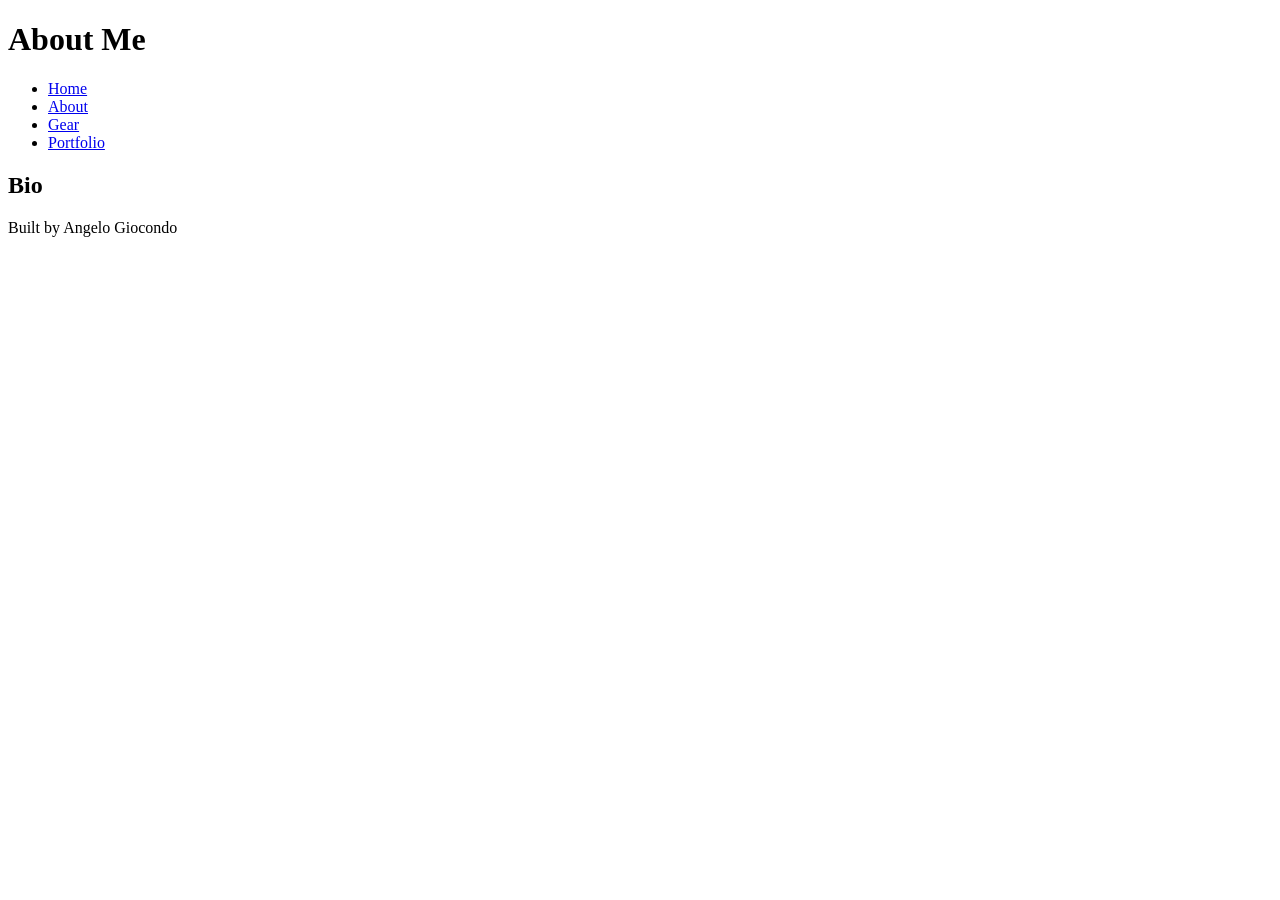
==== about.html @ 722ee376 "html basics all content necessary for code-along" ====
<!DOCTYPE html>
<html lang="en">
<head>
    <meta charset="UTF-8">
    <meta name="viewport" content="width=device-width, initial-scale=1.0">
    <title>About Me</title>
</head>
<body>
    <header>
        <h1>About Me</h1>
    </header>
    <nav>
        <ul>
            <li><a href="index.html">Home</a></li>
            <li><a href="about.html">About</a></li>
            <li><a href="gear.html">Gear</a></li>
            <li><a href="photos.html">Portfolio</a></li>
        </ul>
    </nav>
    <main>
        <h2>Bio</h2>
    </main>
    <footer>
        <p>Built by Angelo Giocondo</p>
    </footer>
</body>
</html>
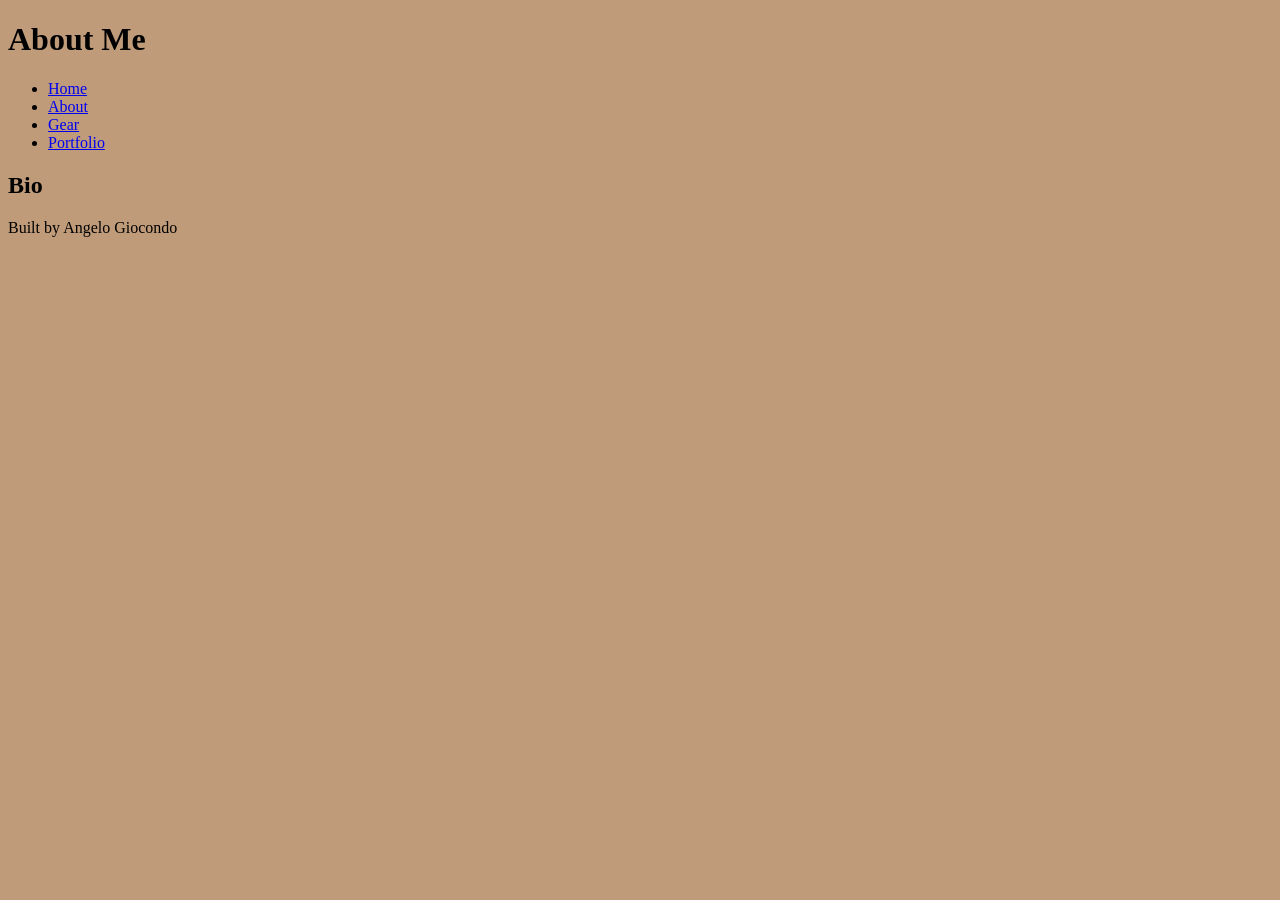
==== commit a9515412: "css base added base css and color palette added and linked to all html tabs." ====
--- a/about.html
+++ b/about.html
@@ -3,6 +3,7 @@
 <head>
     <meta charset="UTF-8">
     <meta name="viewport" content="width=device-width, initial-scale=1.0">
+    <link rel="stylesheet" href="styles.css">
     <title>About Me</title>
 </head>
 <body>
--- a/styles.css
+++ b/styles.css
@@ -0,0 +1,15 @@
+/* CSS by Angelo Giocondo */
+/* Color Pallete 
+
+sage green= #555934
+off white= #F2E6D8
+beige= #BF9B7A
+light brown= #8C5B3E
+dark brown= #593E2E
+
+*/
+
+/* GLOBAL (base) MOBILE FIRST */
+body {
+    background-color: #BF9B7A;
+}
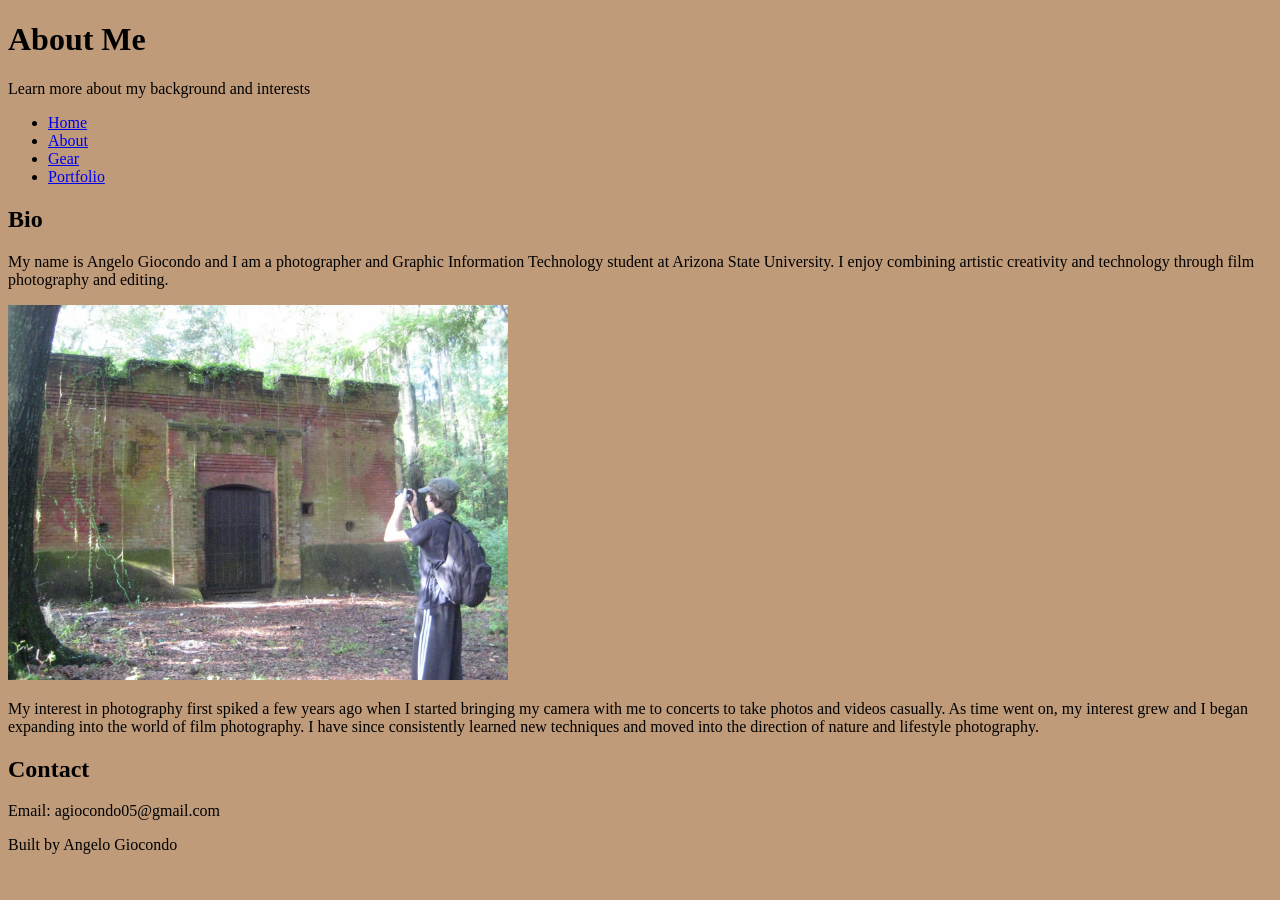
==== commit 377ce11b: "photos added, html finished I added all of the photos i wanted for my gallery, home page, and about." ====
--- a/about.html
+++ b/about.html
@@ -9,17 +9,34 @@
 <body>
     <header>
         <h1>About Me</h1>
+        <p>Learn more about my background and interests</p>
     </header>
     <nav>
         <ul>
             <li><a href="index.html">Home</a></li>
             <li><a href="about.html">About</a></li>
             <li><a href="gear.html">Gear</a></li>
-            <li><a href="photos.html">Portfolio</a></li>
+            <li><a href="gallery.html">Portfolio</a></li>
         </ul>
     </nav>
     <main>
         <h2>Bio</h2>
+
+         <p>My name is Angelo Giocondo and I am a photographer and Graphic Information Technology student at Arizona State University. I enjoy combining artistic creativity and technology through film photography and editing.</p>
+
+        
+        <img src="images/about.jpg"
+        width="500"
+        alt="Digital photo of Angelo Giocondo shooting in the woods">
+
+       
+        <p>My interest in photography first spiked a few years ago when I started bringing my camera with me to concerts to take photos and videos casually. As time went on, my interest grew and I began expanding into the world of film photography. I have since consistently learned new techniques and moved into the direction of nature and lifestyle photography.</p>
+
+        <section>
+            <h2>Contact</h2>
+
+            <p>Email: agiocondo05@gmail.com</p>
+        </section>
     </main>
     <footer>
         <p>Built by Angelo Giocondo</p>
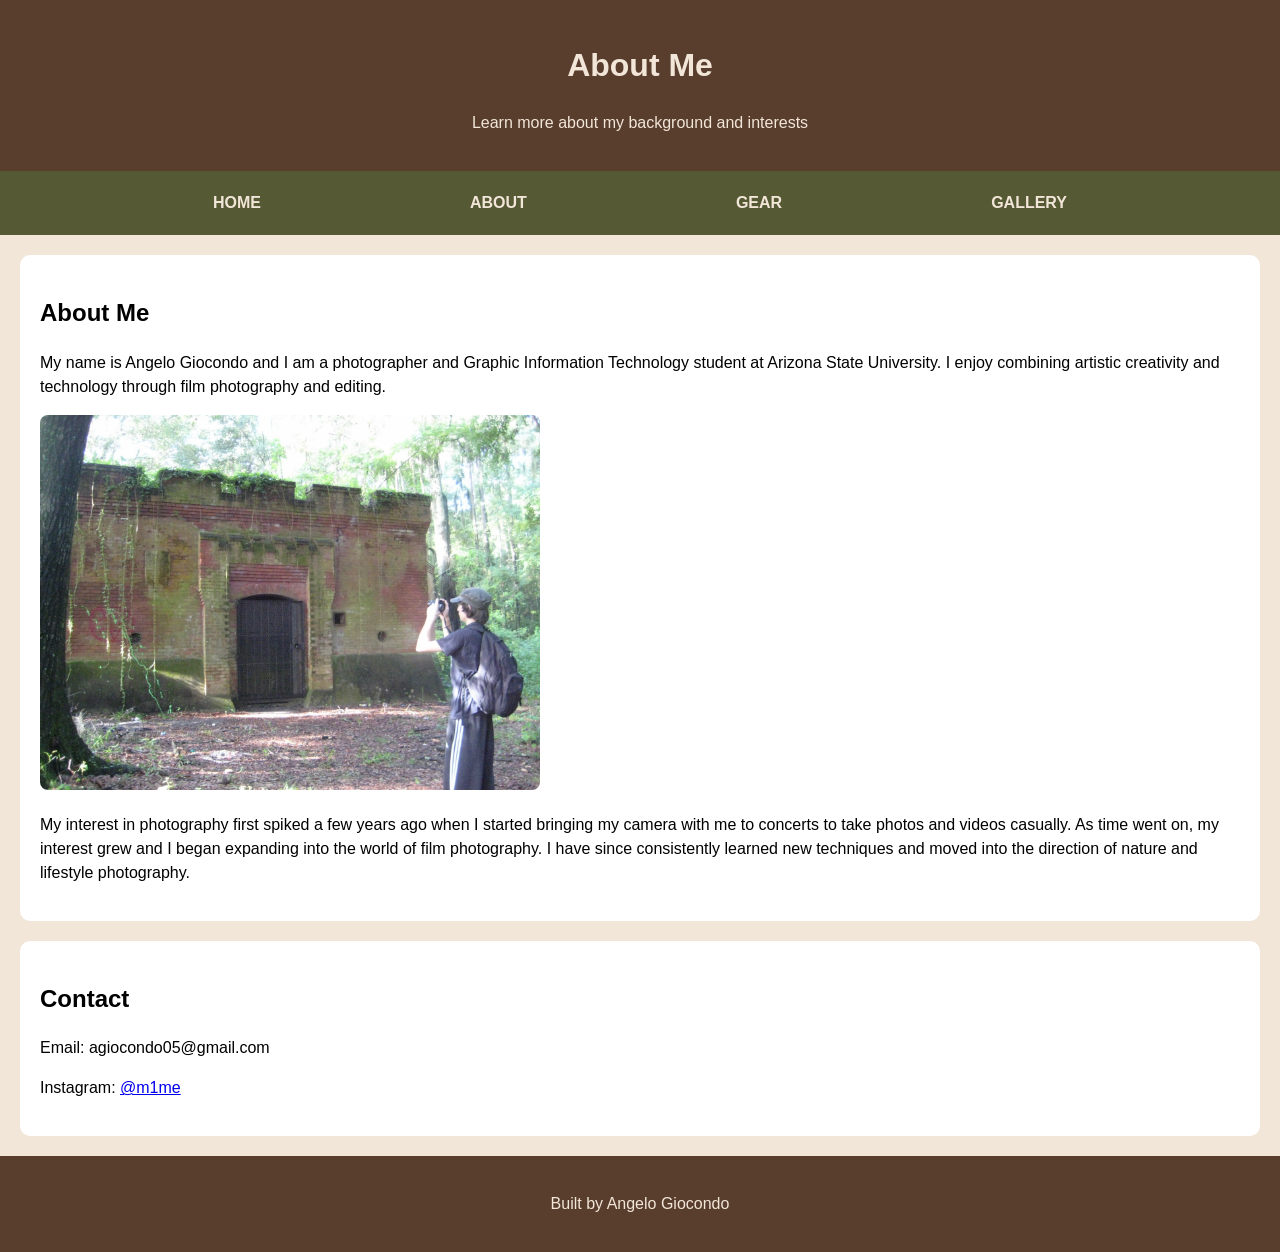
==== commit db054fc7: "css completed, media query added Finished css and page changes based on device size" ====
--- a/about.html
+++ b/about.html
@@ -16,11 +16,12 @@
             <li><a href="index.html">Home</a></li>
             <li><a href="about.html">About</a></li>
             <li><a href="gear.html">Gear</a></li>
-            <li><a href="gallery.html">Portfolio</a></li>
+            <li><a href="gallery.html">Gallery</a></li>
         </ul>
     </nav>
     <main>
-        <h2>Bio</h2>
+        <section>
+        <h2>About Me</h2>
 
          <p>My name is Angelo Giocondo and I am a photographer and Graphic Information Technology student at Arizona State University. I enjoy combining artistic creativity and technology through film photography and editing.</p>
 
@@ -28,14 +29,23 @@
         <img src="images/about.jpg"
         width="500"
         alt="Digital photo of Angelo Giocondo shooting in the woods">
+          
 
        
         <p>My interest in photography first spiked a few years ago when I started bringing my camera with me to concerts to take photos and videos casually. As time went on, my interest grew and I began expanding into the world of film photography. I have since consistently learned new techniques and moved into the direction of nature and lifestyle photography.</p>
+
+        </section>
 
         <section>
             <h2>Contact</h2>
 
             <p>Email: agiocondo05@gmail.com</p>
+
+            <p>Instagram:
+                <a href="https://instagram.com/m1me">
+                    @m1me
+                </a>
+            </p>
         </section>
     </main>
     <footer>
--- a/styles.css
+++ b/styles.css
@@ -11,5 +11,98 @@
 
 /* GLOBAL (base) MOBILE FIRST */
 body {
-    background-color: #BF9B7A;
+    display:grid;
+    grid-template-columns: 1fr;
+    margin:0;
+    background-color: #F2E6D8;
+    color:black;
+    font-family: Arial, Helvetica, sans-serif;
+    line-height: 1.5;
+}
+
+header, nav, main, footer {
+    padding: 20px;
+}
+
+header {
+    background-color: #593E2E;
+    color: #F2E6D8;
+    text-align: center;
+}
+
+nav {
+    background-color: #555934;
+}
+
+nav ul {
+    display: flex;
+    flex-direction: column;
+    align-items: center;
+    gap: 1rem;
+    list-style: none;
+    padding: 0;
+    margin: 0;
+}
+
+nav a {
+    text-decoration: none;
+    color: #F2E6D8;
+    font-weight: bold;
+    text-transform: uppercase;
+}
+
+nav a:hover {
+    color: #BF9B7A;
+}
+
+main {
+    display: grid;
+    grid-template-columns: 1fr;
+    gap: 20px;
+}
+
+section {
+    background-color: white;
+    padding: 20px;
+    border-radius: 10px;
+}
+
+img {
+    height: auto;
+    border-radius: 8px;
+}
+
+.card-row {
+    display: flex;
+    flex-direction: column;
+    gap: 20px;
+}
+
+.card-row section {
+    flex: 1;
+}
+
+footer {
+    background-color: #593E2E;
+    color: #F2E6D8;
+    text-align: center;
+}
+
+@media (min-width: 800px) {
+
+    nav ul {
+        flex-direction: row;
+        justify-content: space-evenly;
+    }
+
+    .card-row {
+        flex-direction: row;
+        flex-wrap: wrap;
+        justify-content: space-between;
+    }
+
+    .card-row section {
+        width: 30%;
+    }
+
 }
